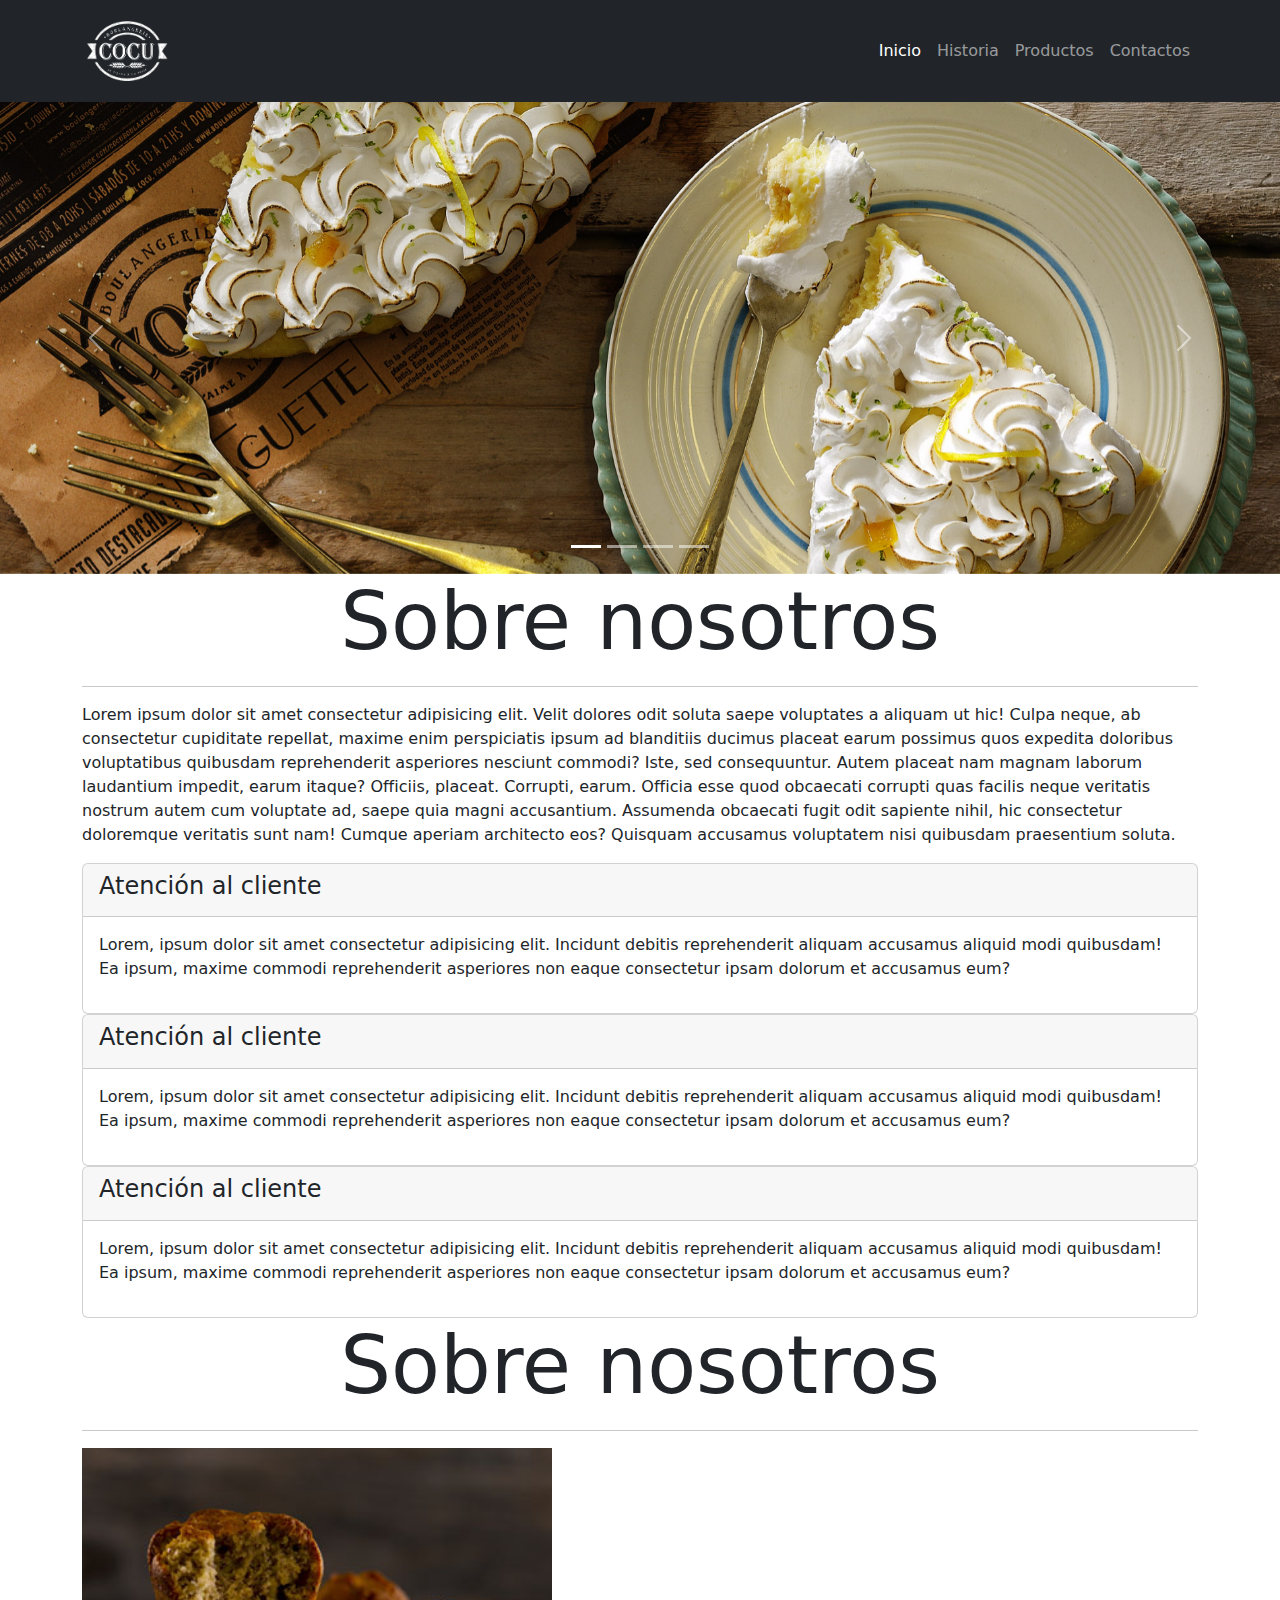
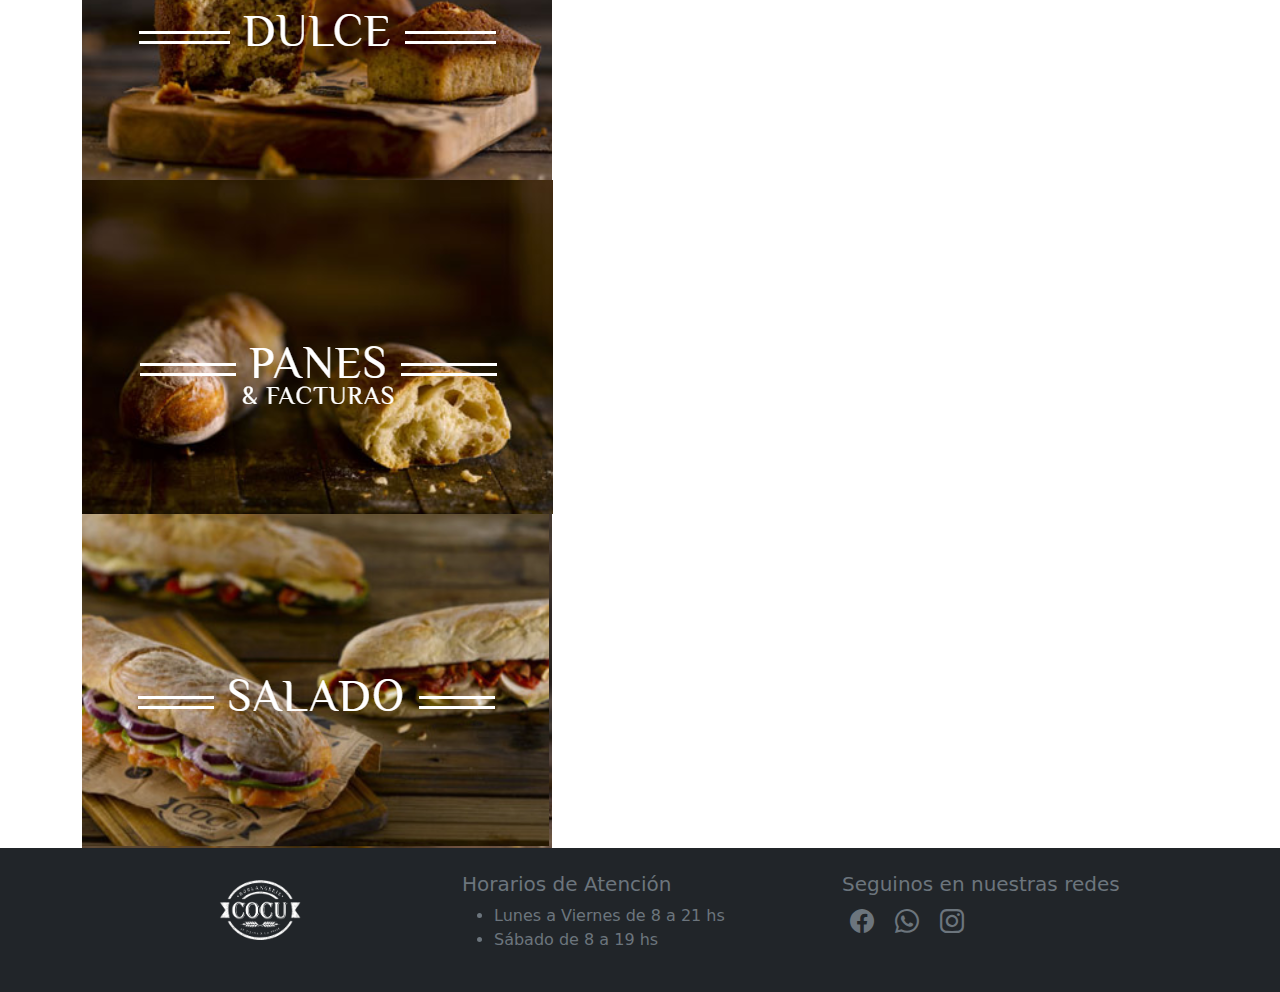
==== index.html @ 5a379255 "Agregue la estructura completa del Proyecto de la Panadería" ====
<!DOCTYPE html>
<html lang="es">
<head>
    <meta charset="UTF-8" />
    <meta http-equiv="X-UA-Compatible" content="IE=edge" />
    <meta name="viewport" content="width=device-width, initial-scale=1.0" />
    <meta name="description" content="Página de practica con Bootstrap" />
    <meta name="keywords" content="panaderia,cocu,panes,medialunas,productos" />
    <meta name="author" content="César Luciano Angeleri" />
    <link rel="stylesheet" href="./css/bootstrap.min.css" />
    <link rel="stylesheet" href="https://cdn.jsdelivr.net/npm/bootstrap-icons@1.10.2/font/bootstrap-icons.css">
    <link rel="stylesheet" href="./css/style.css" />
    <title>Panadería Cocu</title>
</head>
<body>
    <header class="navbar bg-dark navbar-dark navbar-expand-lg">
        <div class="container">
            <a href="index.html" class="navbar-brand"><img src="./img/cocu_logo-450.png" alt="Logo Panadería Cocu"
                    width="90px" /></a>
            <button class="navbar-toggler" type="button" data-bs-toggle="collapse"
                data-bs-target="#navbarSupportedContent">
                <span class="navbar-toggler-icon"></span>
            </button>
            <div class="collapse navbar-collapse" id="navbarSupportedContent">
                <ul class="navbar-nav ms-auto mb-2 mb-lg-0">
                    <li class="nav-item">
                        <a href="index.html" class="nav-link active">Inicio</a>
                    </li>
                    <li class="nav-item">
                        <a href="./pages/historia.html" class="nav-link">Historia</a>
                    </li>
                    <li class="nav-item">
                        <a href="./pages/productos.html" class="nav-link">Productos</a>
                    </li>
                    <li class="nav-item">
                        <a href="./pages/contacto.html" class="nav-link">Contactos</a>
                    </li>
                </ul>
            </div>
        </div>
    </header>
    <main>
        <section id="bannerPrincipal" class="carousel slide">
            <div class="carousel-indicators">
              <button type="button" data-bs-target="#bannerPrincipal" data-bs-slide-to="0" class="active" aria-current="true" aria-label="Slide 1"></button>
              <button type="button" data-bs-target="#bannerPrincipal" data-bs-slide-to="1" aria-label="Slide 2"></button>
              <button type="button" data-bs-target="#bannerPrincipal" data-bs-slide-to="2" aria-label="Slide 3"></button>
              <button type="button" data-bs-target="#bannerPrincipal" data-bs-slide-to="3" aria-label="Slide 4"></button>
            </div>
            <div class="carousel-inner">
              <div class="carousel-item active">
                <img src="./img/slider_201603_lemonpie.jpg" class="d-block w-100 banner-Principal" alt="Lemon Pie">
              </div>
              <div class="carousel-item">
                <img src="./img/slider_201603_painchoco.jpg" class="d-block w-100 banner-Principal" alt="Pain au Chocolat">
              </div>
              <div class="carousel-item">
                <img src="./img/slider_201603_sandwich.jpg" class="d-block w-100 banner-Principal" alt="Sandwich">
              </div>
              <div class="carousel-item">
                <img src="./img/slider_201603_painchoco.jpg" class="d-block w-100 banner-Principal" alt="Pain au Chocolat">
              </div>
            </div>
            <button class="carousel-control-prev" type="button" data-bs-target="#bannerPrincipal" data-bs-slide="prev">
              <span class="carousel-control-prev-icon" aria-hidden="true"></span>
              <span class="visually-hidden">Atrás</span>
            </button>
            <button class="carousel-control-next" type="button" data-bs-target="#bannerPrincipal" data-bs-slide="next">
              <span class="carousel-control-next-icon" aria-hidden="true"></span>
              <span class="visually-hidden">Adelante</span>
            </button>
        </section>
        <section class="container">
            <h2 class="display-1 text-center">Sobre nosotros</h2>
            <hr>
            <article>
                <p>Lorem ipsum dolor sit amet consectetur adipisicing elit. Velit dolores odit soluta saepe voluptates a aliquam ut hic! Culpa neque, ab consectetur cupiditate repellat, maxime enim perspiciatis ipsum ad blanditiis ducimus placeat earum possimus quos expedita doloribus voluptatibus quibusdam reprehenderit asperiores nesciunt commodi? Iste, sed consequuntur. Autem placeat nam magnam laborum laudantium impedit, earum itaque? Officiis, placeat. Corrupti, earum. Officia esse quod obcaecati corrupti quas facilis neque veritatis nostrum autem cum voluptate ad, saepe quia magni accusantium. Assumenda obcaecati fugit odit sapiente nihil, hic consectetur doloremque veritatis sunt nam! Cumque aperiam architecto eos? Quisquam accusamus voluptatem nisi quibusdam praesentium soluta.</p>
            </article>
        </section>
        <section class="container">
            <aside class="card">
                <div class="card-header">
                    <h4>Atención al cliente</h4>
                </div>
                <div class="card-body">
                    <p>Lorem, ipsum dolor sit amet consectetur adipisicing elit. Incidunt debitis reprehenderit aliquam accusamus aliquid modi quibusdam! Ea ipsum, maxime commodi reprehenderit asperiores non eaque consectetur ipsam dolorum et accusamus eum?</p>
                </div>
                
            </aside>
            <aside class="card">
                <div class="card-header">
                    <h4>Atención al cliente</h4>
                </div>
                <div class="card-body">
                    <p>Lorem, ipsum dolor sit amet consectetur adipisicing elit. Incidunt debitis reprehenderit aliquam accusamus aliquid modi quibusdam! Ea ipsum, maxime commodi reprehenderit asperiores non eaque consectetur ipsam dolorum et accusamus eum?</p>
                </div>
            </aside>
            <aside class="card">
                <div class="card-header">
                    <h4>Atención al cliente</h4>
                </div>
                <div class="card-body">
                    <p>Lorem, ipsum dolor sit amet consectetur adipisicing elit. Incidunt debitis reprehenderit aliquam accusamus aliquid modi quibusdam! Ea ipsum, maxime commodi reprehenderit asperiores non eaque consectetur ipsam dolorum et accusamus eum?</p>
                </div>
            </aside>
        </section>
        <section class="container">
            <h2 class="display-1 text-center">Sobre nosotros</h2>
            <hr>
            <aside><img src="./img/dulce.png" alt="Pan dulce"></aside>
            <aside><img src="./img/panyfactura.png" alt=""></aside>
            <aside><img src="./img/salado.png" alt=""></aside>

        </section>

    </main>
    <footer class="bg-dark text-secondary py-4">
        <section class="container">
            <div class="row">
                <aside class="col-md-4 text-center">
                    <img src="./img/cocu_logo-450.png" alt="Logo Panadería Cocu" width="90px" />
                </aside>
                <aside class="col-md-4">
                    <h5>Horarios de Atención</h5>
                    <ul>
                        <li>Lunes a Viernes de 8 a 21 hs</li>
                        <li>Sábado de 8 a 19 hs</li>
                    </ul>
                </aside>
                <aside class="col-md-4">
                    <h5>Seguinos en nuestras redes</h5>
                    <div class="text-center text-md-start">
                        <a href="./pages/error404.html" class="link-secondary mx-2"><i class="bi bi-facebook fs-4"></i></a>
                        <a href="./pages/error404.html" class="link-secondary mx-2"><i class="bi bi-whatsapp fs-4"></i></a>
                        <a href="./pages/error404.html" class="link-secondary mx-2"><i class="bi bi-instagram fs-4"></i></a>
                    </div>
                </aside>
            </div>
        </section>
    </footer>
    <script src="./js/bootstrap.min.js"></script>
</body>
</html>
---- css/style.css ----
body{
    display: flex;
    flex-direction: column;
    min-height: 100vh;
}
main{
    flex-grow: 1;
}

@media all and (max-width:767px){
    .banner-Principal{
        height: 250px;
        object-fit:cover;
        object-position: 70%;
    }
}
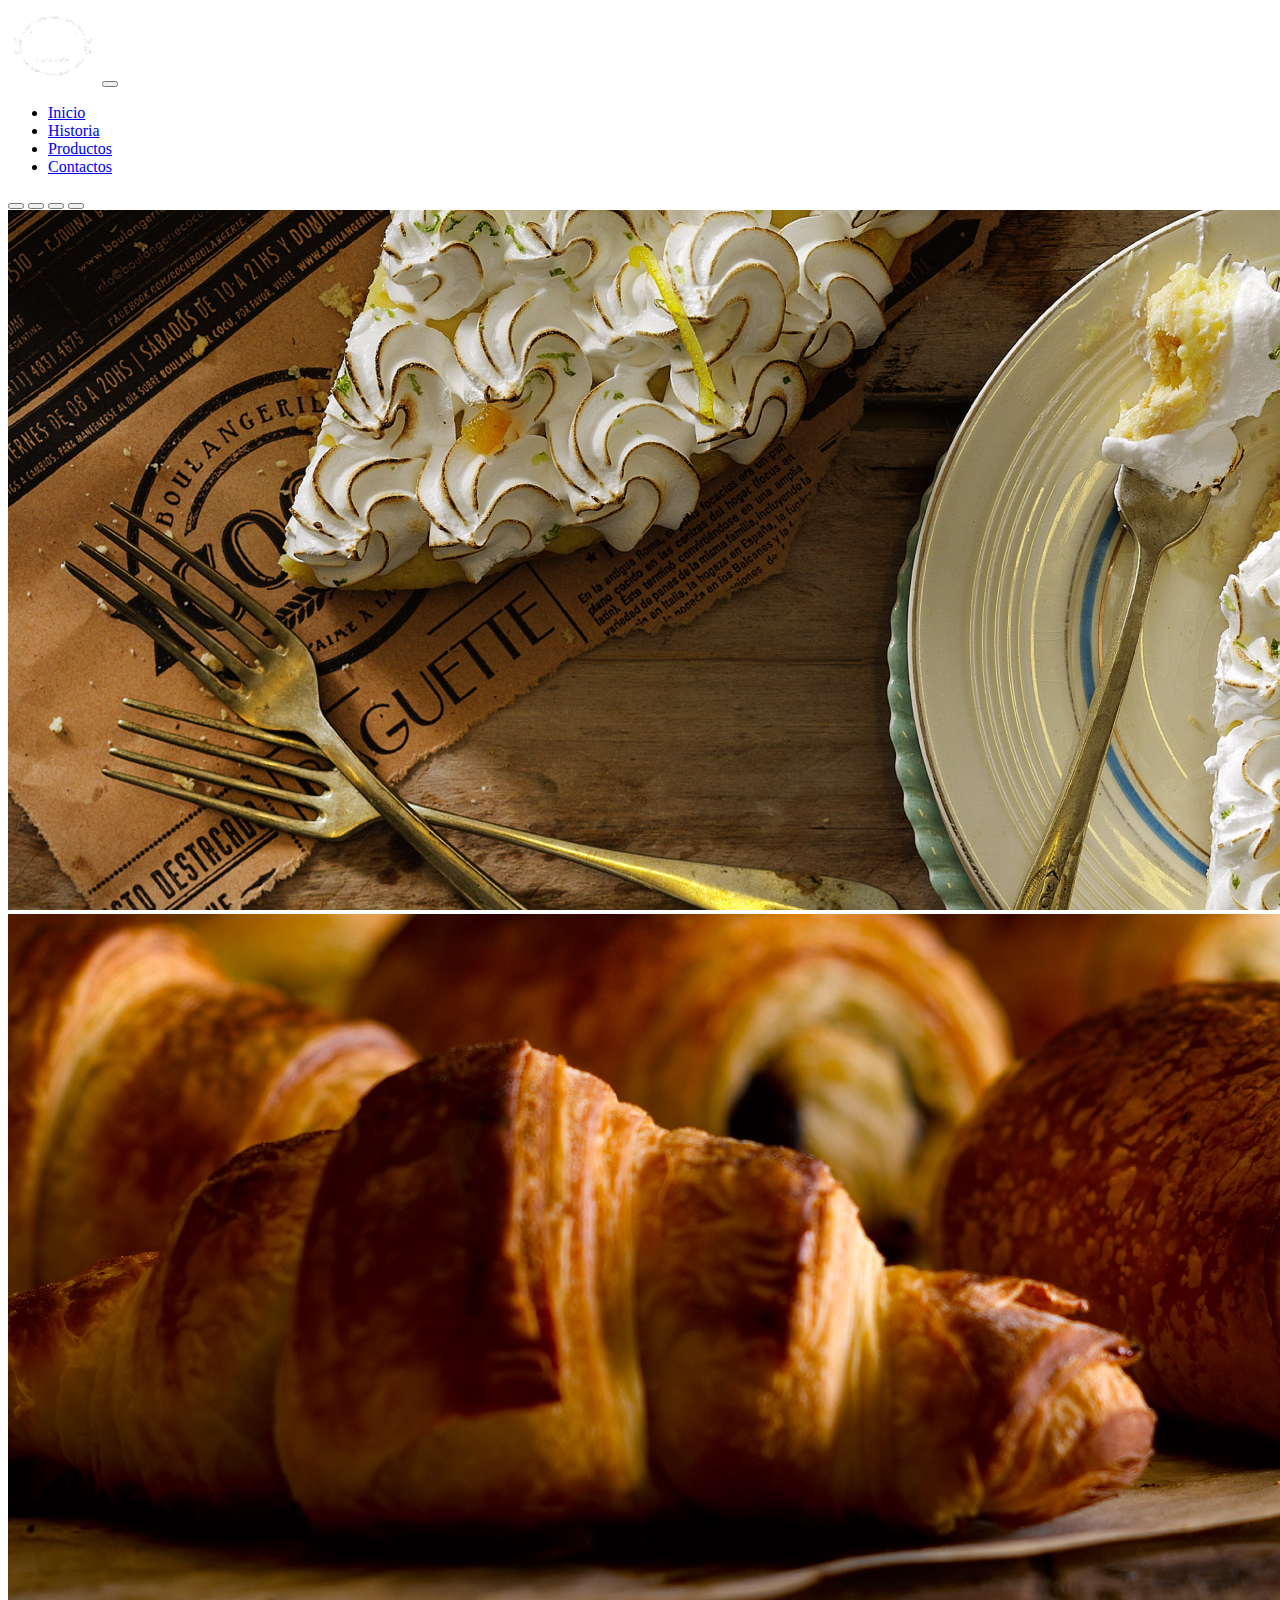
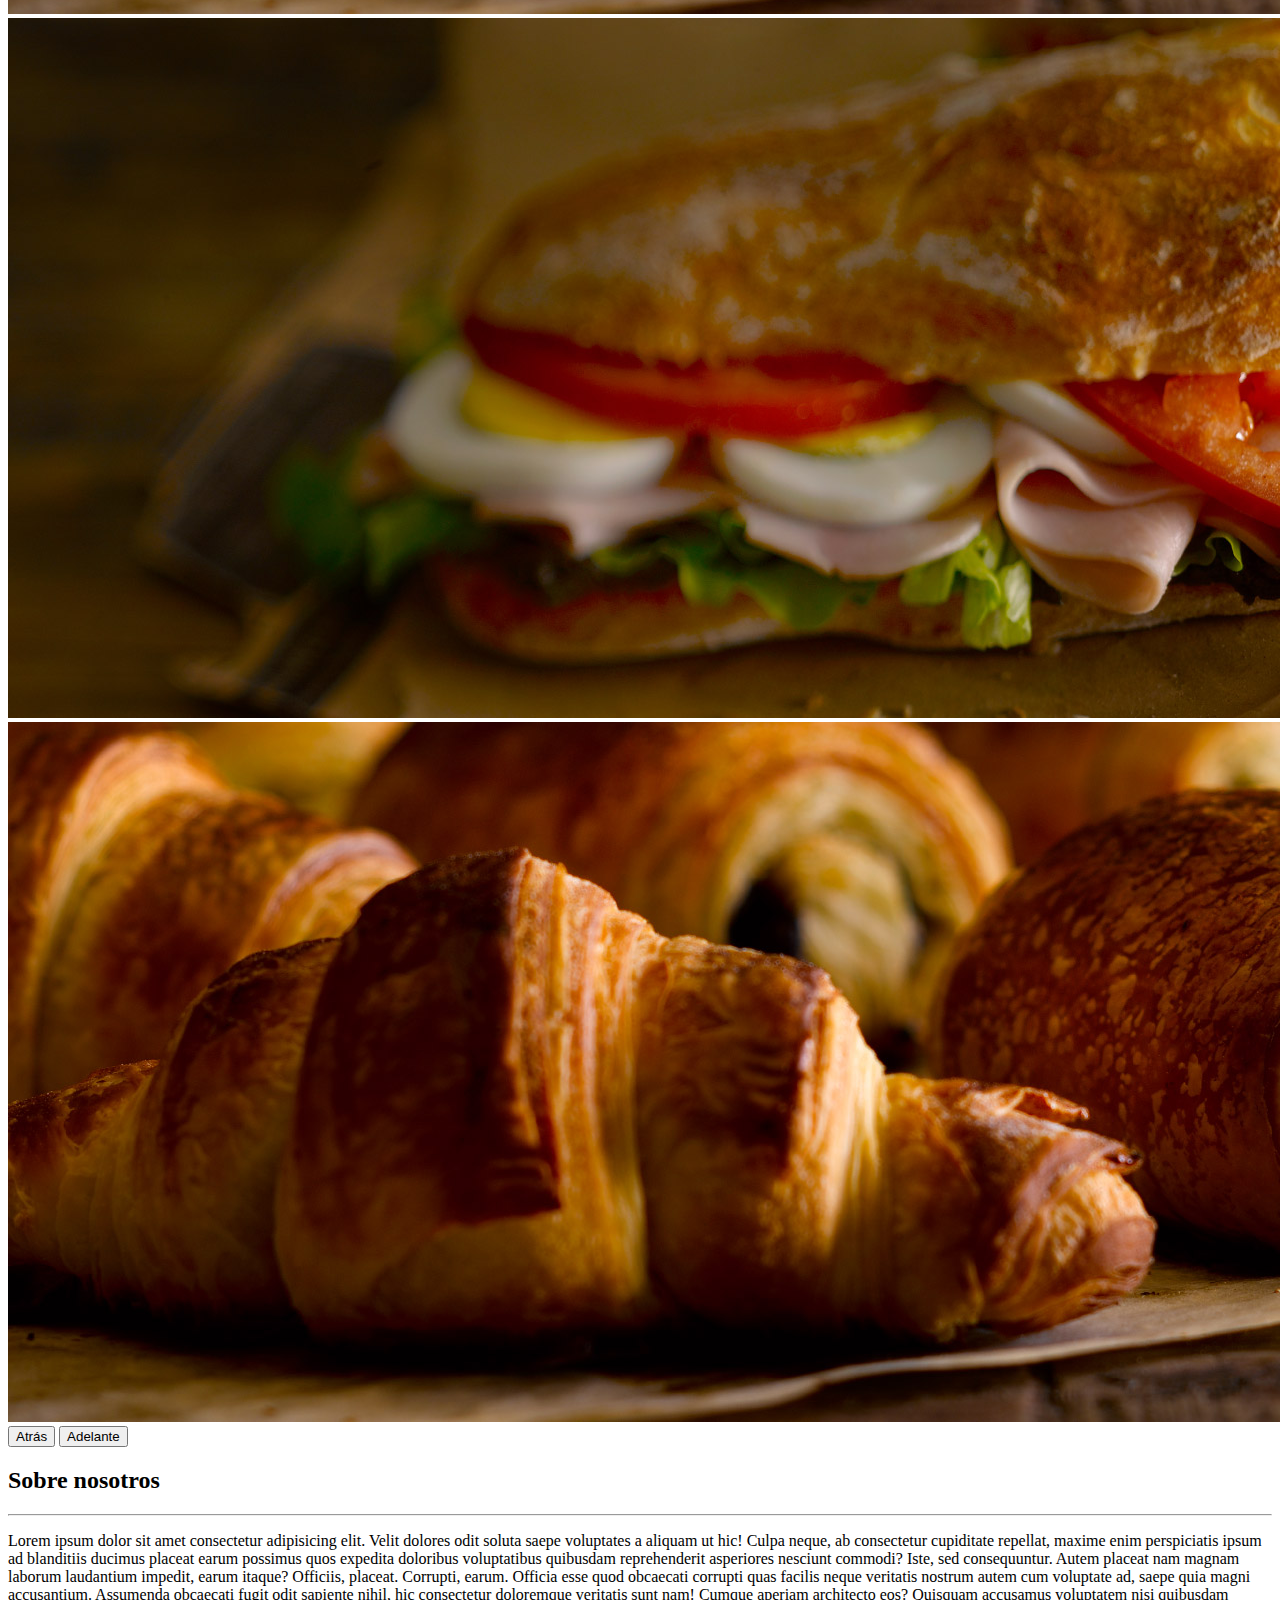
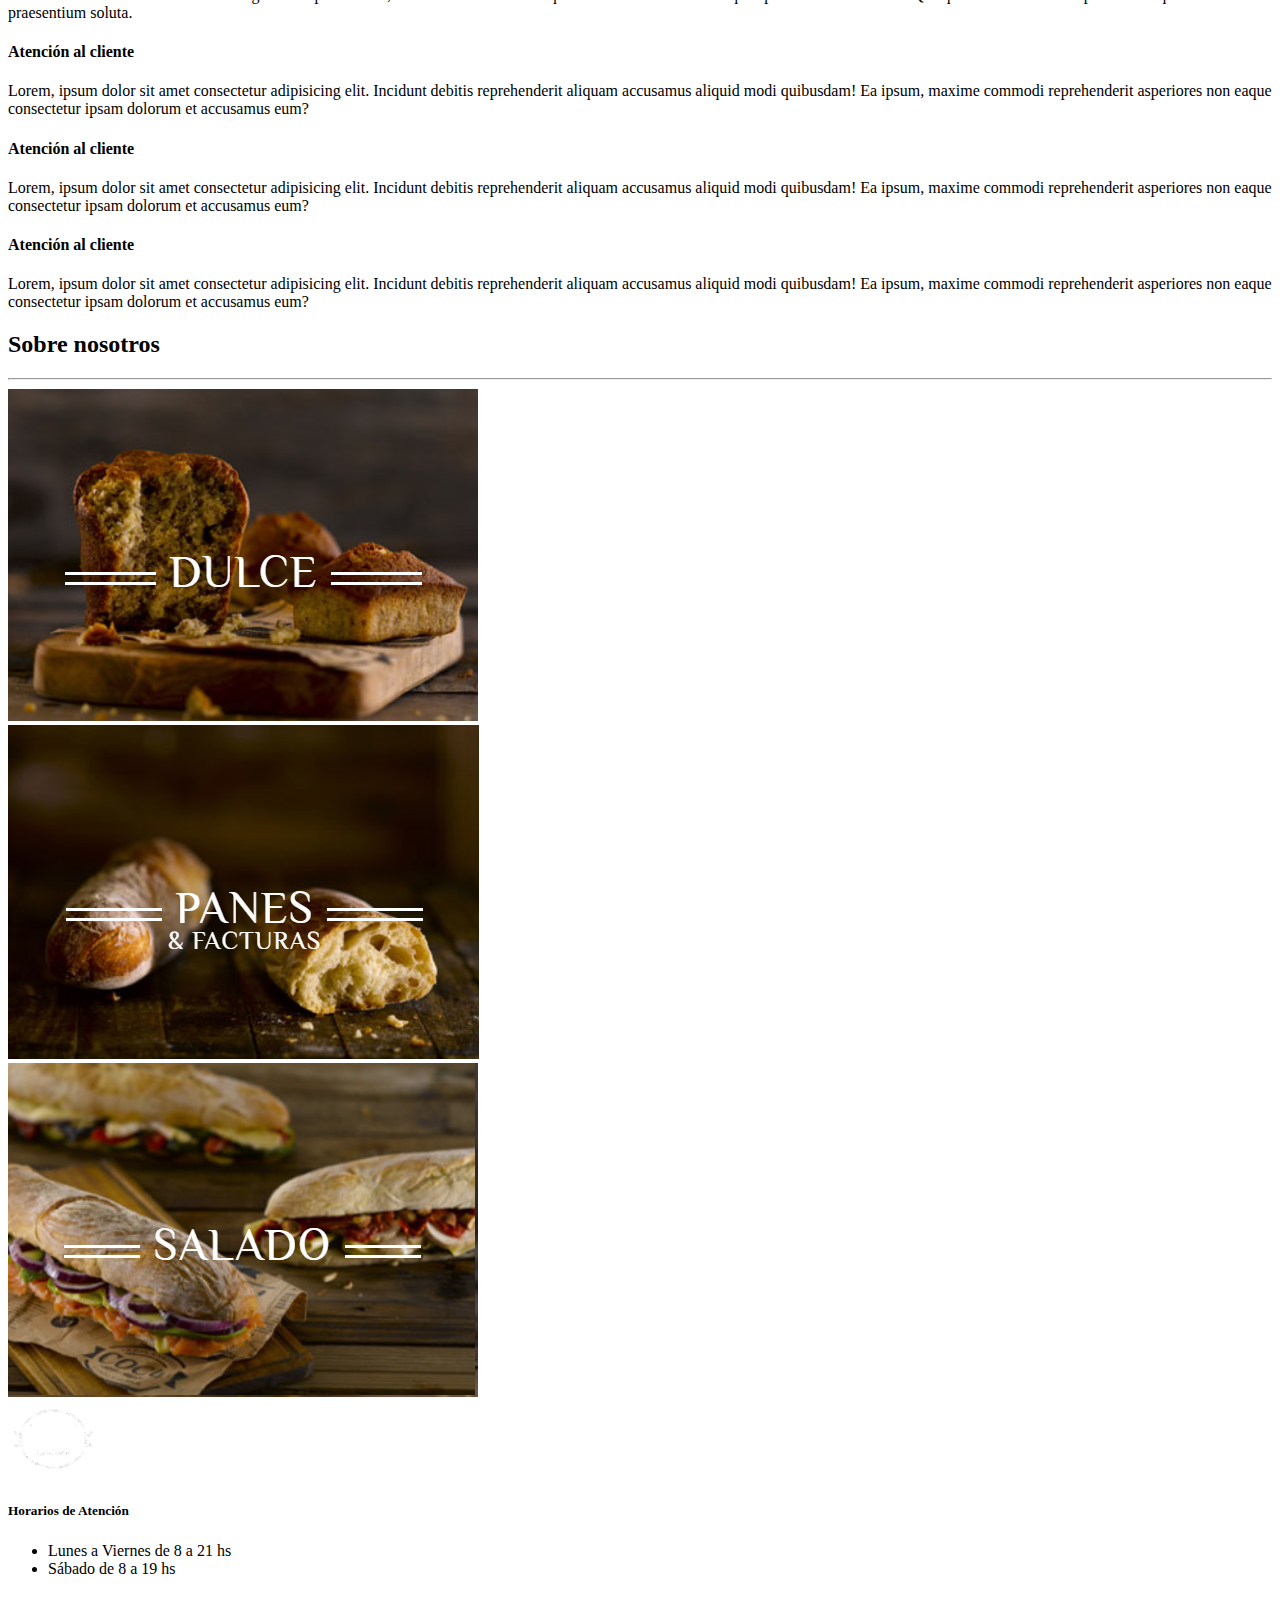
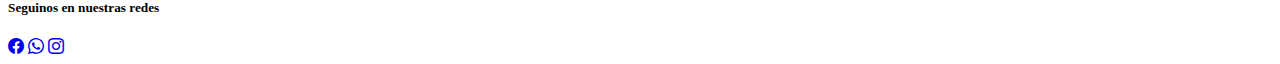
==== commit 692c31d7: "Agregado de CDN de Bootstrap v5.3" ====
--- a/index.html
+++ b/index.html
@@ -7,7 +7,7 @@
     <meta name="description" content="Página de practica con Bootstrap" />
     <meta name="keywords" content="panaderia,cocu,panes,medialunas,productos" />
     <meta name="author" content="César Luciano Angeleri" />
-    <link rel="stylesheet" href="./css/bootstrap.min.css" />
+    <link href="https://cdn.jsdelivr.net/npm/bootstrap@5.3.0-alpha1/dist/css/bootstrap.min.css" rel="stylesheet" integrity="sha384-GLhlTQ8iRABdZLl6O3oVMWSktQOp6b7In1Zl3/Jr59b6EGGoI1aFkw7cmDA6j6gD" crossorigin="anonymous">
     <link rel="stylesheet" href="https://cdn.jsdelivr.net/npm/bootstrap-icons@1.10.2/font/bootstrap-icons.css">
     <link rel="stylesheet" href="./css/style.css" />
     <title>Panadería Cocu</title>
@@ -138,6 +138,6 @@
             </div>
         </section>
     </footer>
-    <script src="./js/bootstrap.min.js"></script>
+    <script src="https://cdn.jsdelivr.net/npm/bootstrap@5.3.0-alpha1/dist/js/bootstrap.bundle.min.js" integrity="sha384-w76AqPfDkMBDXo30jS1Sgez6pr3x5MlQ1ZAGC+nuZB+EYdgRZgiwxhTBTkF7CXvN" crossorigin="anonymous"></script>
 </body>
 </html>